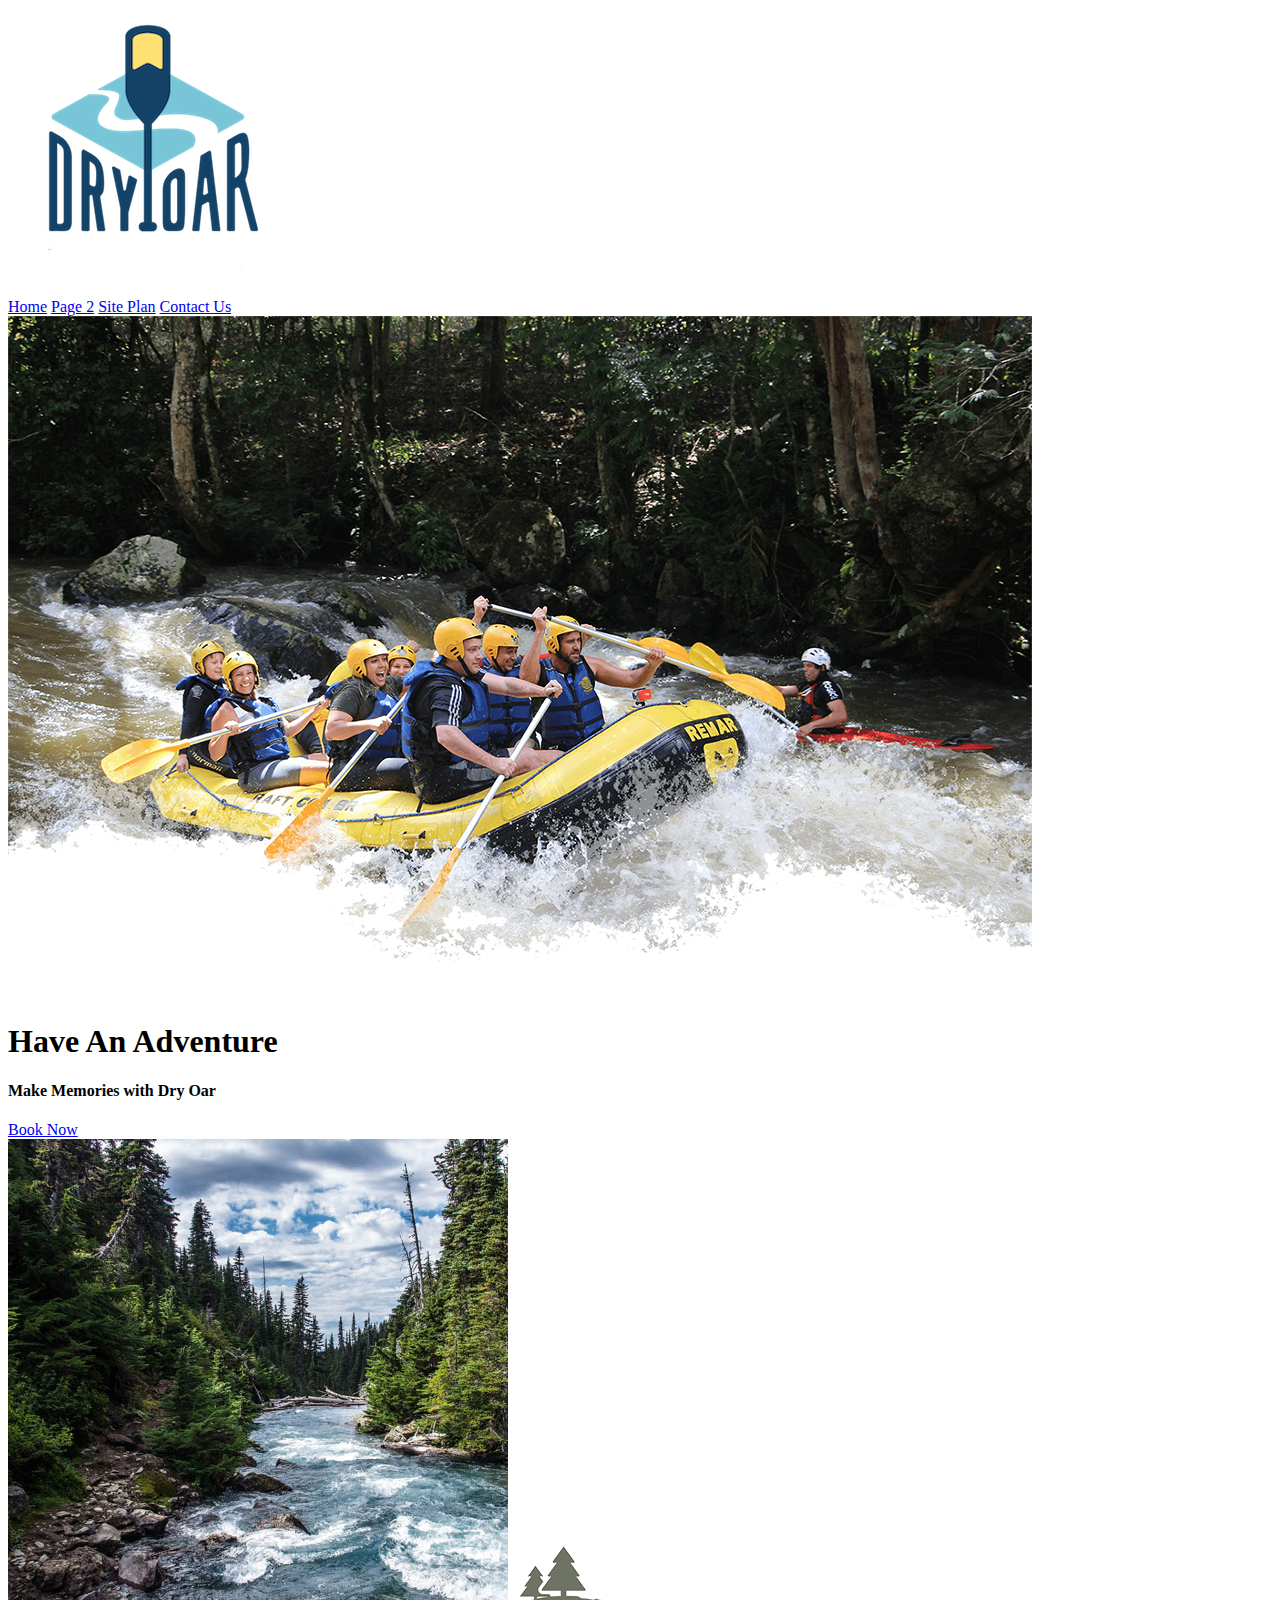
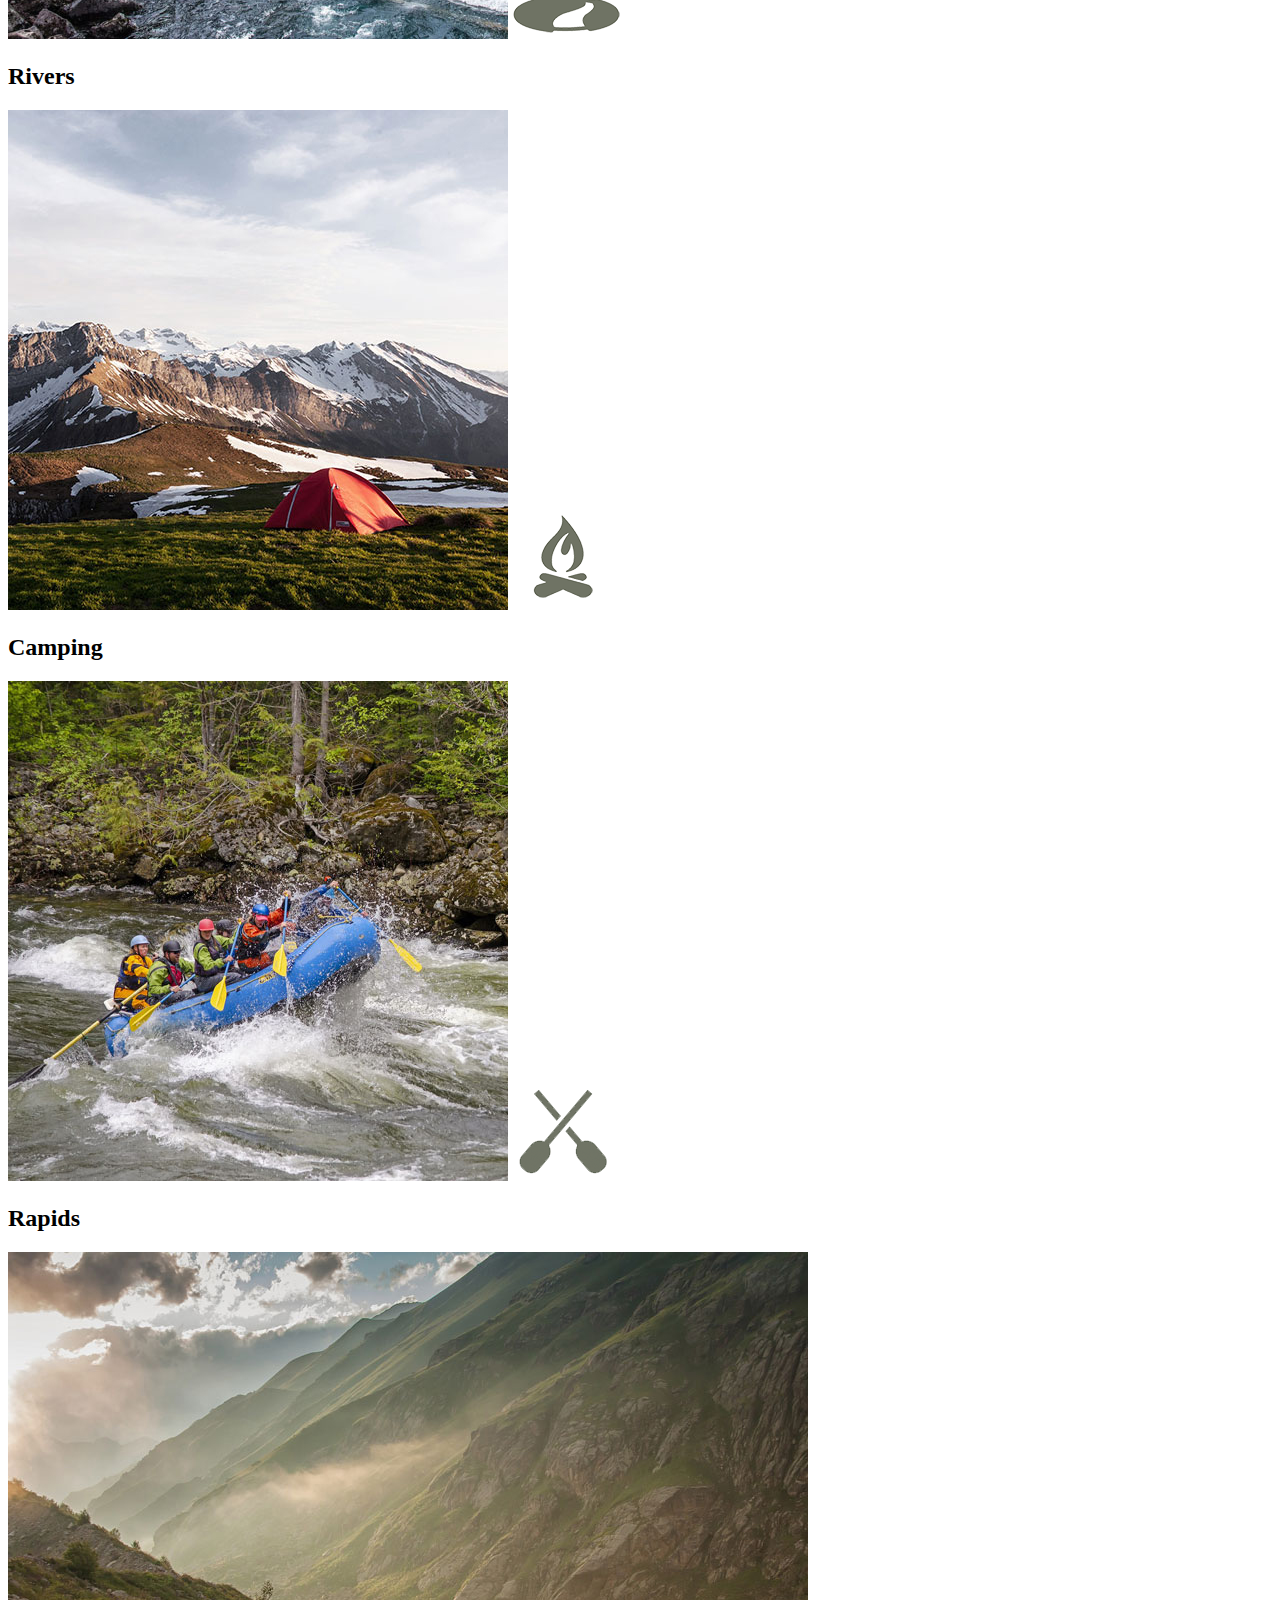
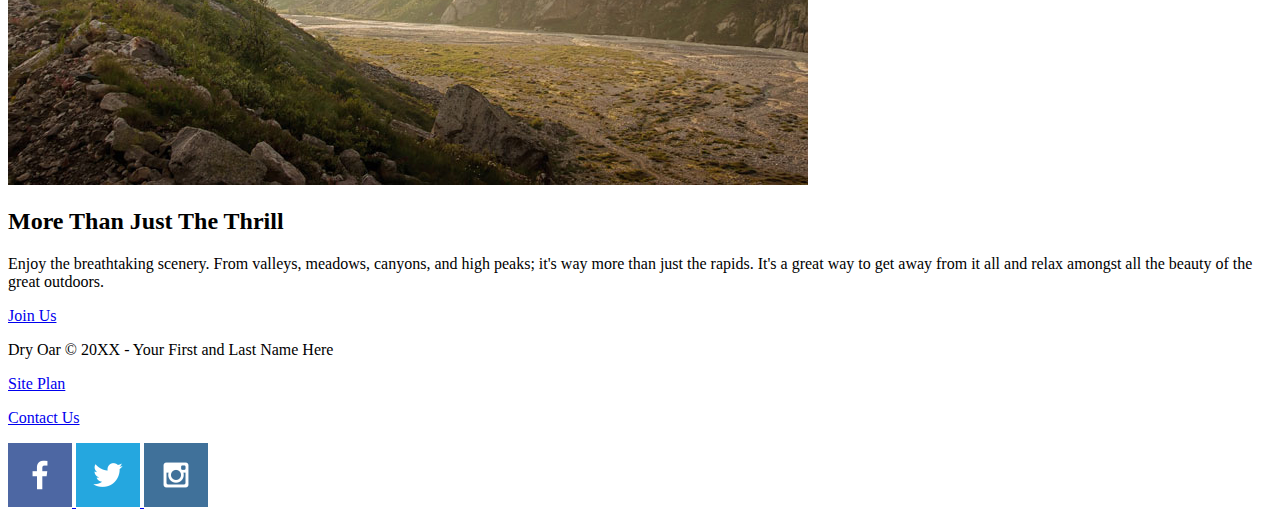
==== wwr/index.html @ 052723e4 "images added" ====
<!DOCTYPE html>
<html lang="en">
<head>
    <meta charset="UTF-8">
    <meta http-equiv="X-UA-Compatible" content="IE=edge">
    <meta name="viewport" content="width=device-width, initial-scale=1.0">
    <title>Whitewater Rafting Vacations | Dry Oar Boating | Home</title>
</head>
<body>
    <header>
        <a id="logo_link" href="index.html">
            <img class="logo" src="images/logo.png" alt="Dry Oar Logo">
        </a>
        <nav>
            <a href="index.html">Home</a>
            <a href="#">Page 2</a>
            <a href="site-plan-rafting.html">Site Plan</a>
            <a href="contactus.html">Contact Us</a>
        </nav>
    </header>
    <div id="hero">
        <div id="hero-box">
            <img id="hero-img" src="images/hero.png" alt="People enjoying white water rafting">
        </div>
        <section id="hero-msg">
            <h1 class="home-title">Have An Adventure</h1>
            <h4>Make Memories with Dry Oar </h4>
            <div class='button-box'>
                <a class='book' href="rates.html">Book Now</a>
            </div>
        </section>
    </div>
    <main class="home-grid">
        <section class="rivers-card">
            <img class="card-img" src="images/rivers.jpg" alt="river in forest">
            <img class="icon" src="images/river_icon.png" alt="river icon">
            <h2>Rivers</h2>
        </section>
        <section class="camping-card">
            <img class="card-img" src="images/camping.jpg" alt="tent in mountains">
            <img class="icon" src="images/fire_icon.png" alt="fire icon">
            <h2>Camping</h2>
        </section>
        <section class="rapids-card">
            <img class="card-img" src="images/rapids.jpg" alt="rafting boat">
            <img class="icon" src="images/oars.png" alt="oars icon">
            <h2>Rapids</h2>
        </section> 
        <img class="mountains" src="images/mountains.jpg" alt="Misty mountains">
        <section class="msg">
            <h2>More Than Just The Thrill</h2>
            <p>Enjoy the breathtaking scenery. From valleys, meadows, canyons, and high peaks; it's way more than just the rapids. It's a great way to get away from it all and relax amongst all the beauty of the great outdoors. </p>
            <a class='join' href="rivers.html">Join Us</a>
        </section>
    </main>
    <footer>
        <p>Dry Oar &copy; 20XX - Your First and Last Name Here</p>
        <p><a href="site-plan-rafting.html">Site Plan</a></p>
        <p><a href="contactus.html">Contact Us</a></p>
        <div class="social">
            <a href="https://facebook.com">
                <img src="images/facebook.png" alt="fb icon">
            </a>
            <a href="https://twitter.com">
                <img src="images/twitter.png" alt="twitter icon">
            </a>
            <a href="https://instagram.com">
                <img src="images/instagram.png" alt="instagram icon">
            </a>
        </div>
    </footer>
</body>
</html>
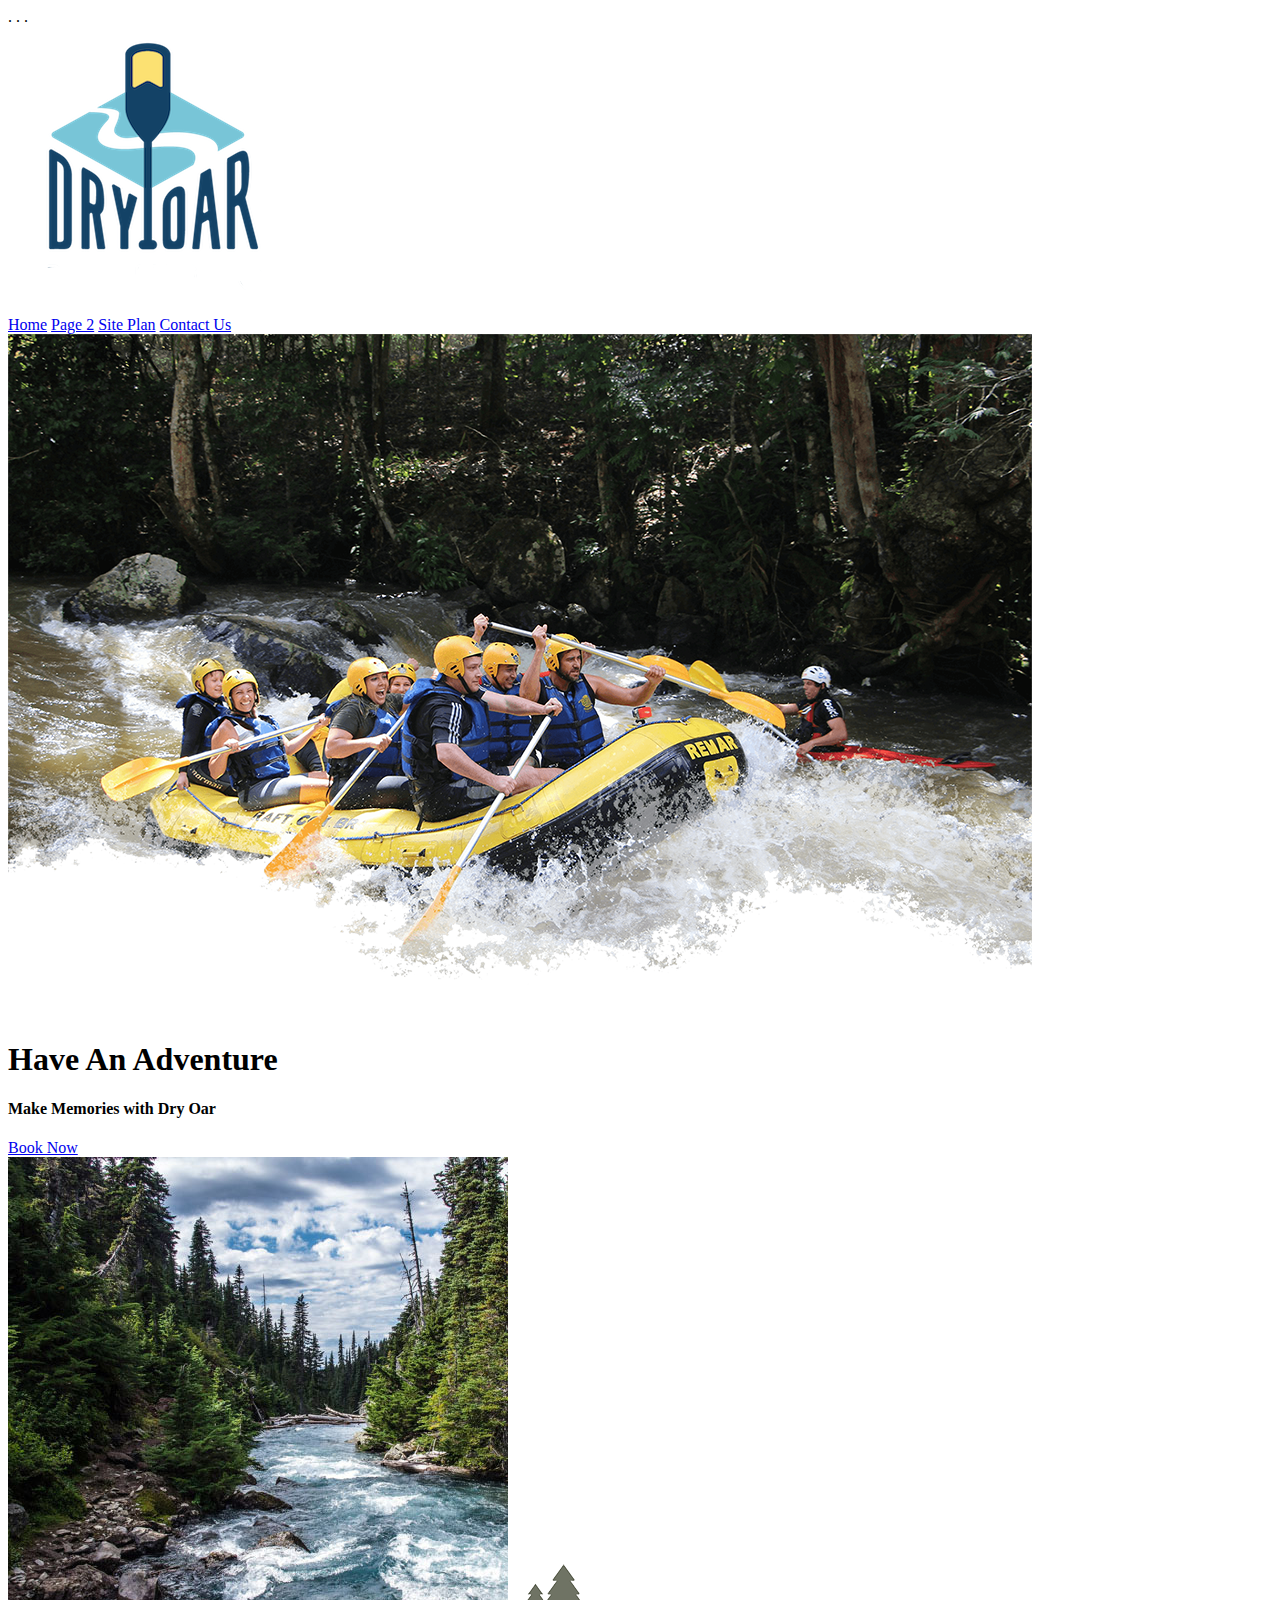
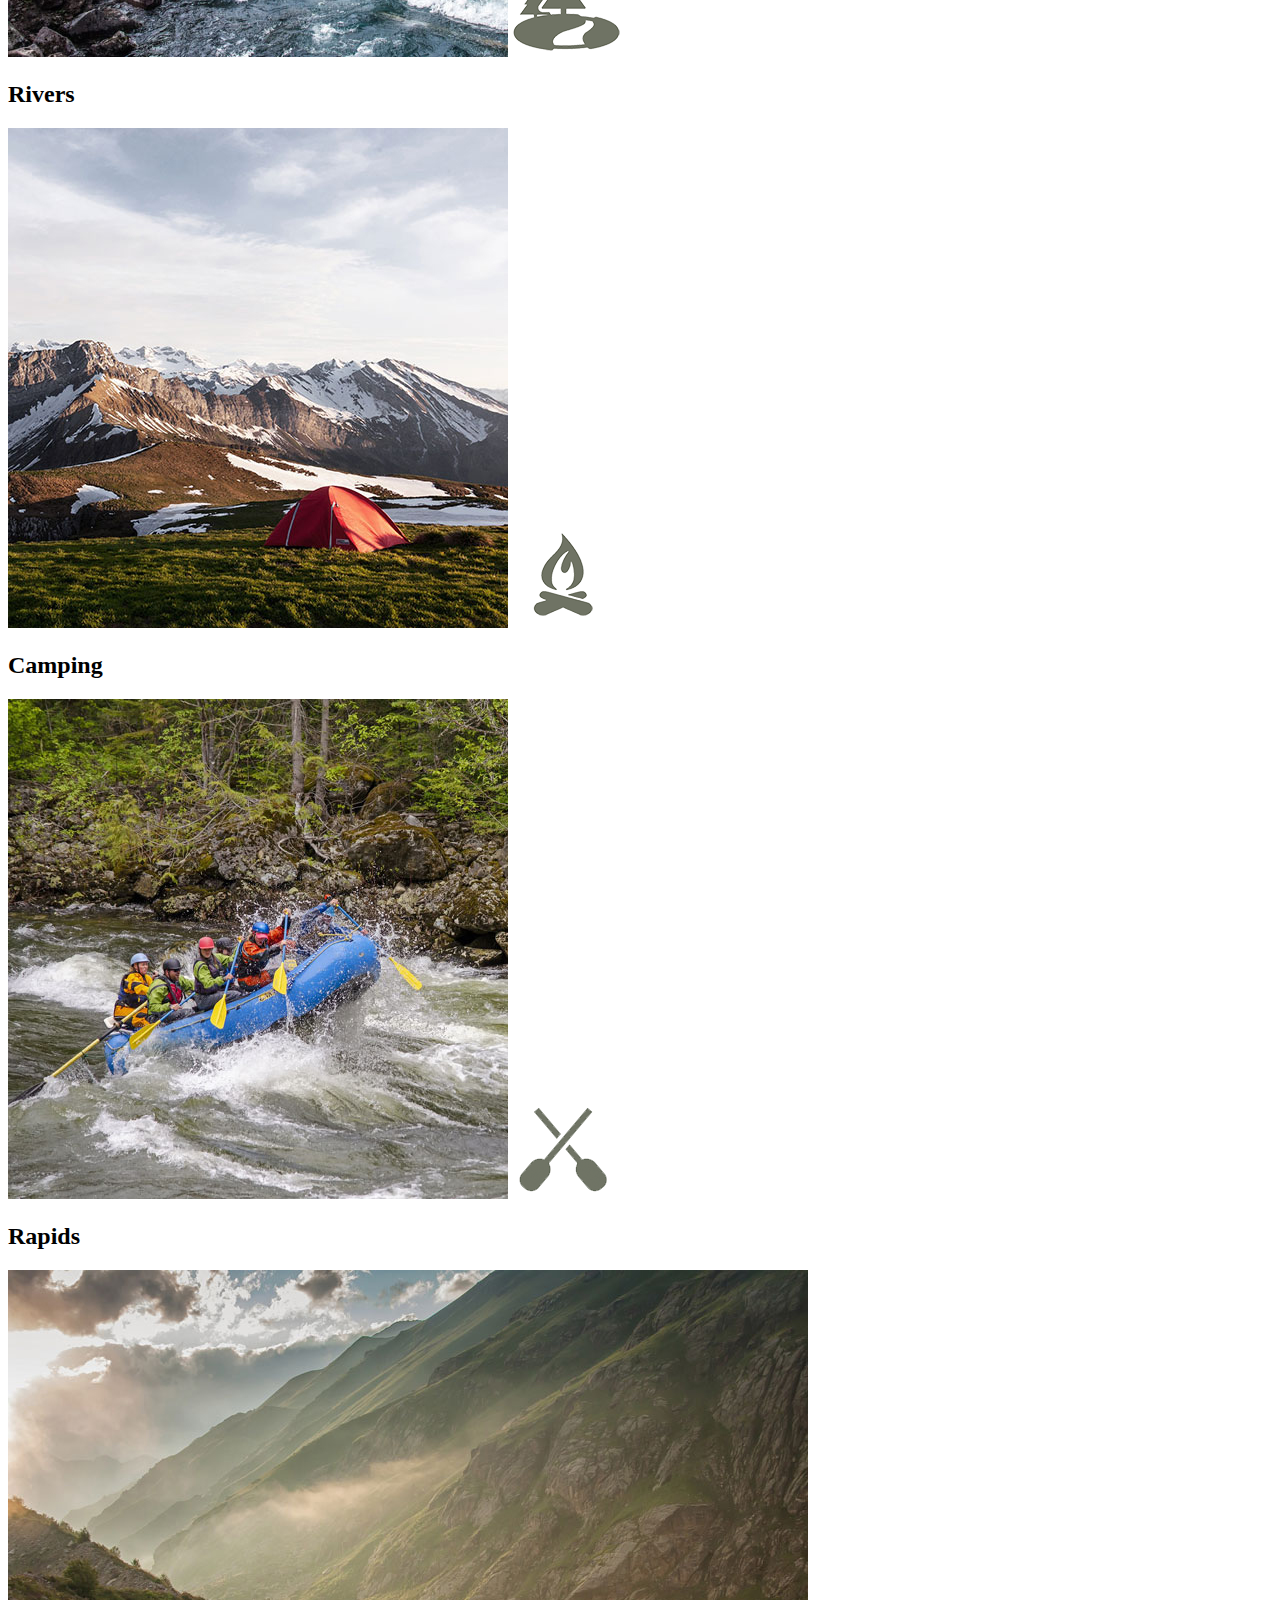
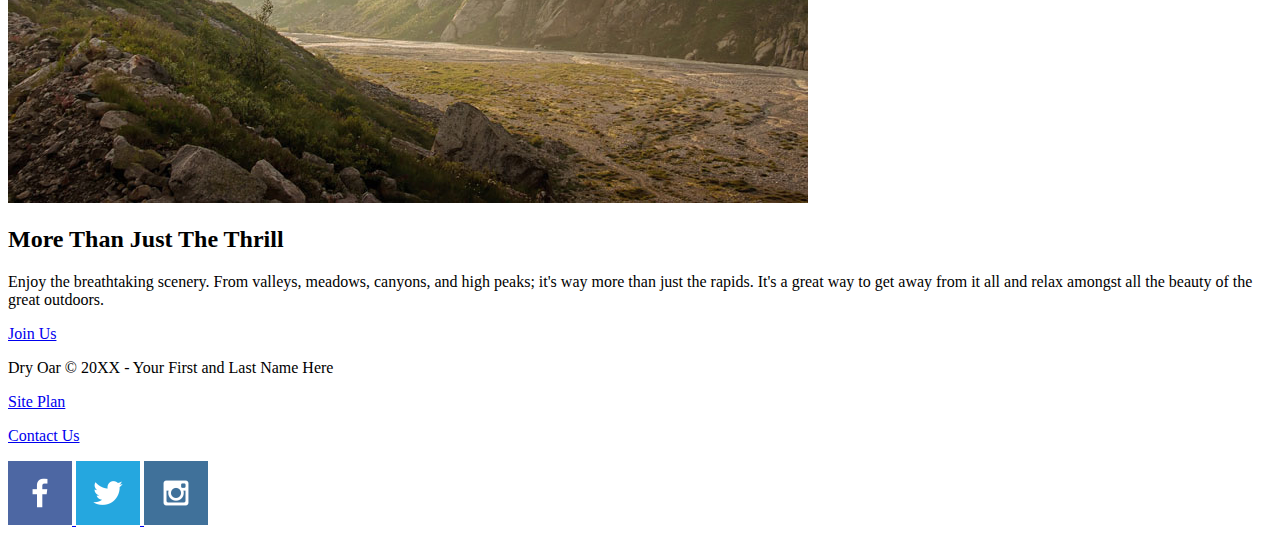
==== commit 799fbb7c: "images added" ====
--- a/wwr/index.html
+++ b/wwr/index.html
@@ -5,8 +5,14 @@
     <meta http-equiv="X-UA-Compatible" content="IE=edge">
     <meta name="viewport" content="width=device-width, initial-scale=1.0">
     <title>Whitewater Rafting Vacations | Dry Oar Boating | Home</title>
+    <link rel="srylessheet" href="sryles/style.css">
 </head>
 <body>
+    <div id="content">
+        <header>
+    . . .
+        </footer>
+    </div>
     <header>
         <a id="logo_link" href="index.html">
             <img class="logo" src="images/logo.png" alt="Dry Oar Logo">
@@ -46,6 +52,7 @@
             <img class="icon" src="images/oars.png" alt="oars icon">
             <h2>Rapids</h2>
         </section> 
+        <div id="background"></div>
         <img class="mountains" src="images/mountains.jpg" alt="Misty mountains">
         <section class="msg">
             <h2>More Than Just The Thrill</h2>
@@ -58,13 +65,13 @@
         <p><a href="site-plan-rafting.html">Site Plan</a></p>
         <p><a href="contactus.html">Contact Us</a></p>
         <div class="social">
-            <a href="https://facebook.com">
+            <a href="https://facebook.com" target="_blank">
                 <img src="images/facebook.png" alt="fb icon">
             </a>
-            <a href="https://twitter.com">
+            <a href="https://twitter.com" target="_blank">
                 <img src="images/twitter.png" alt="twitter icon">
             </a>
-            <a href="https://instagram.com">
+            <a href="https://instagram.com" target="_blank">
                 <img src="images/instagram.png" alt="instagram icon">
             </a>
         </div>
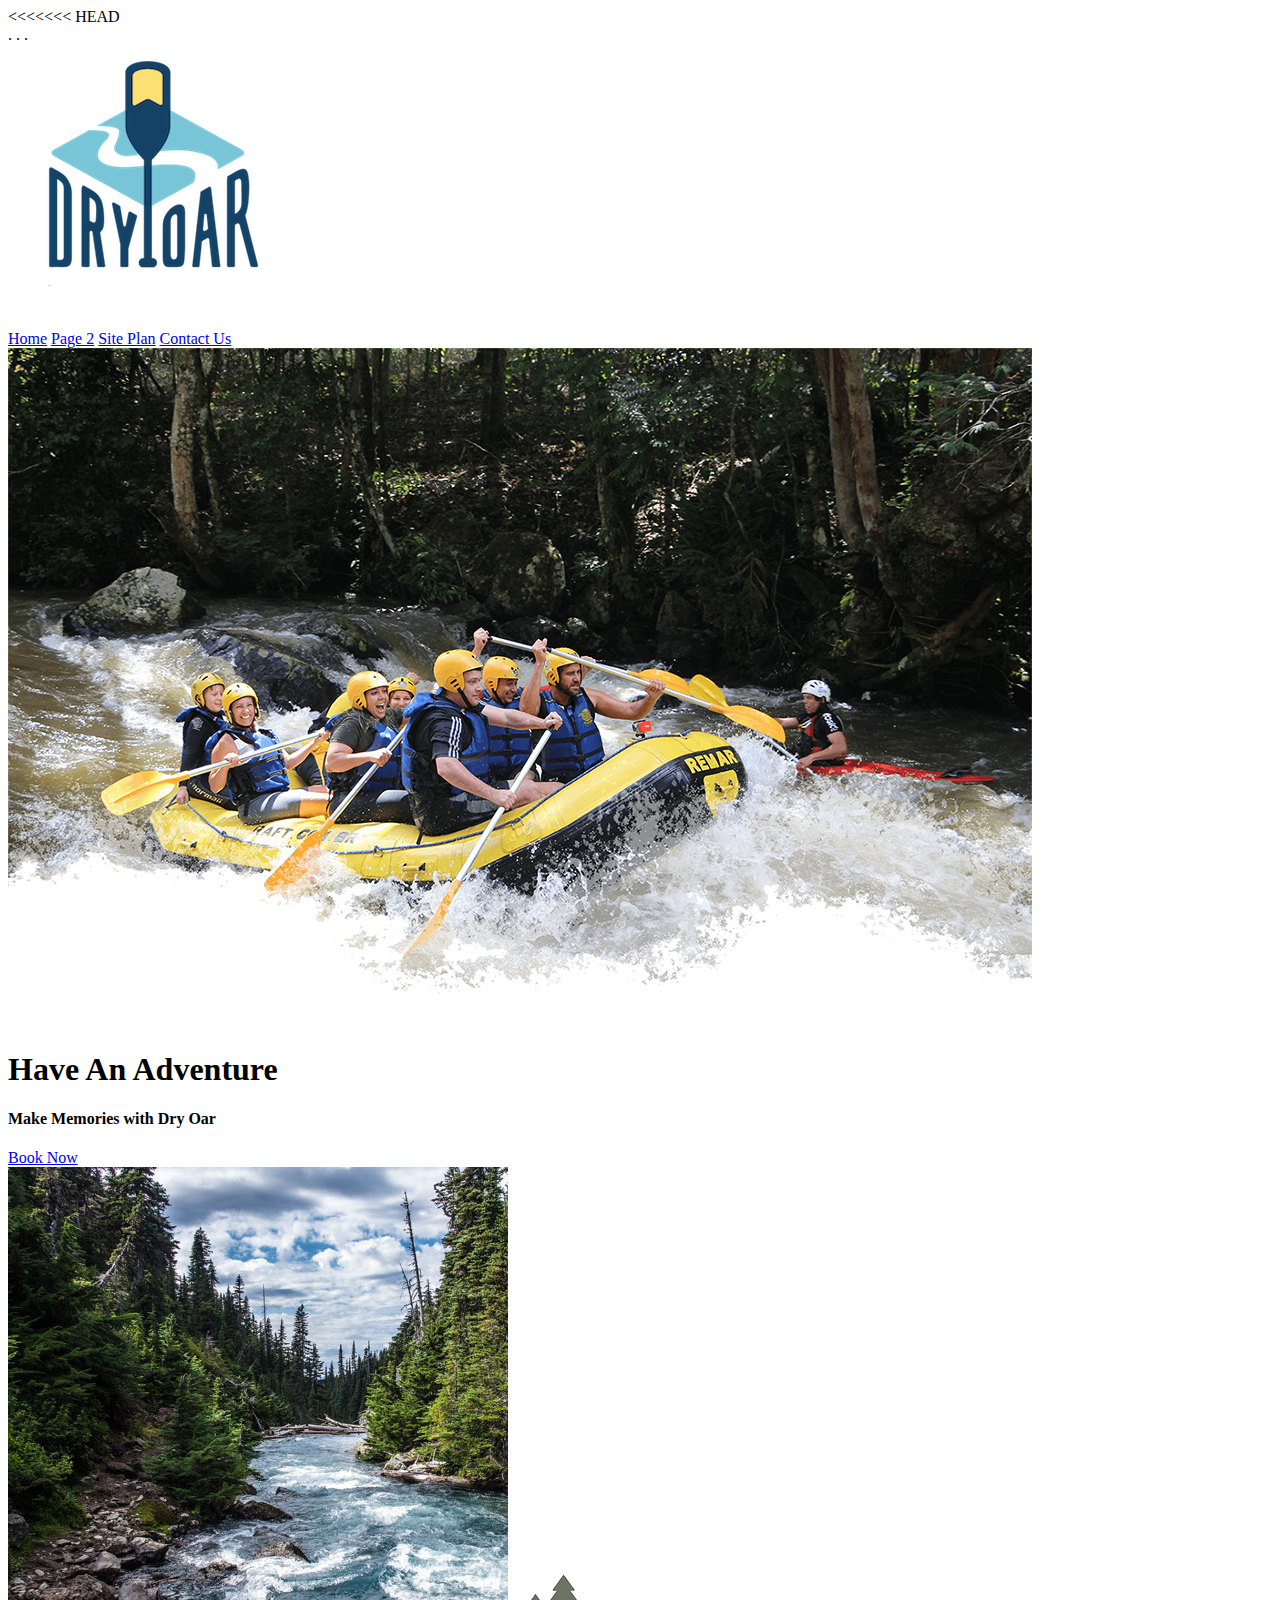
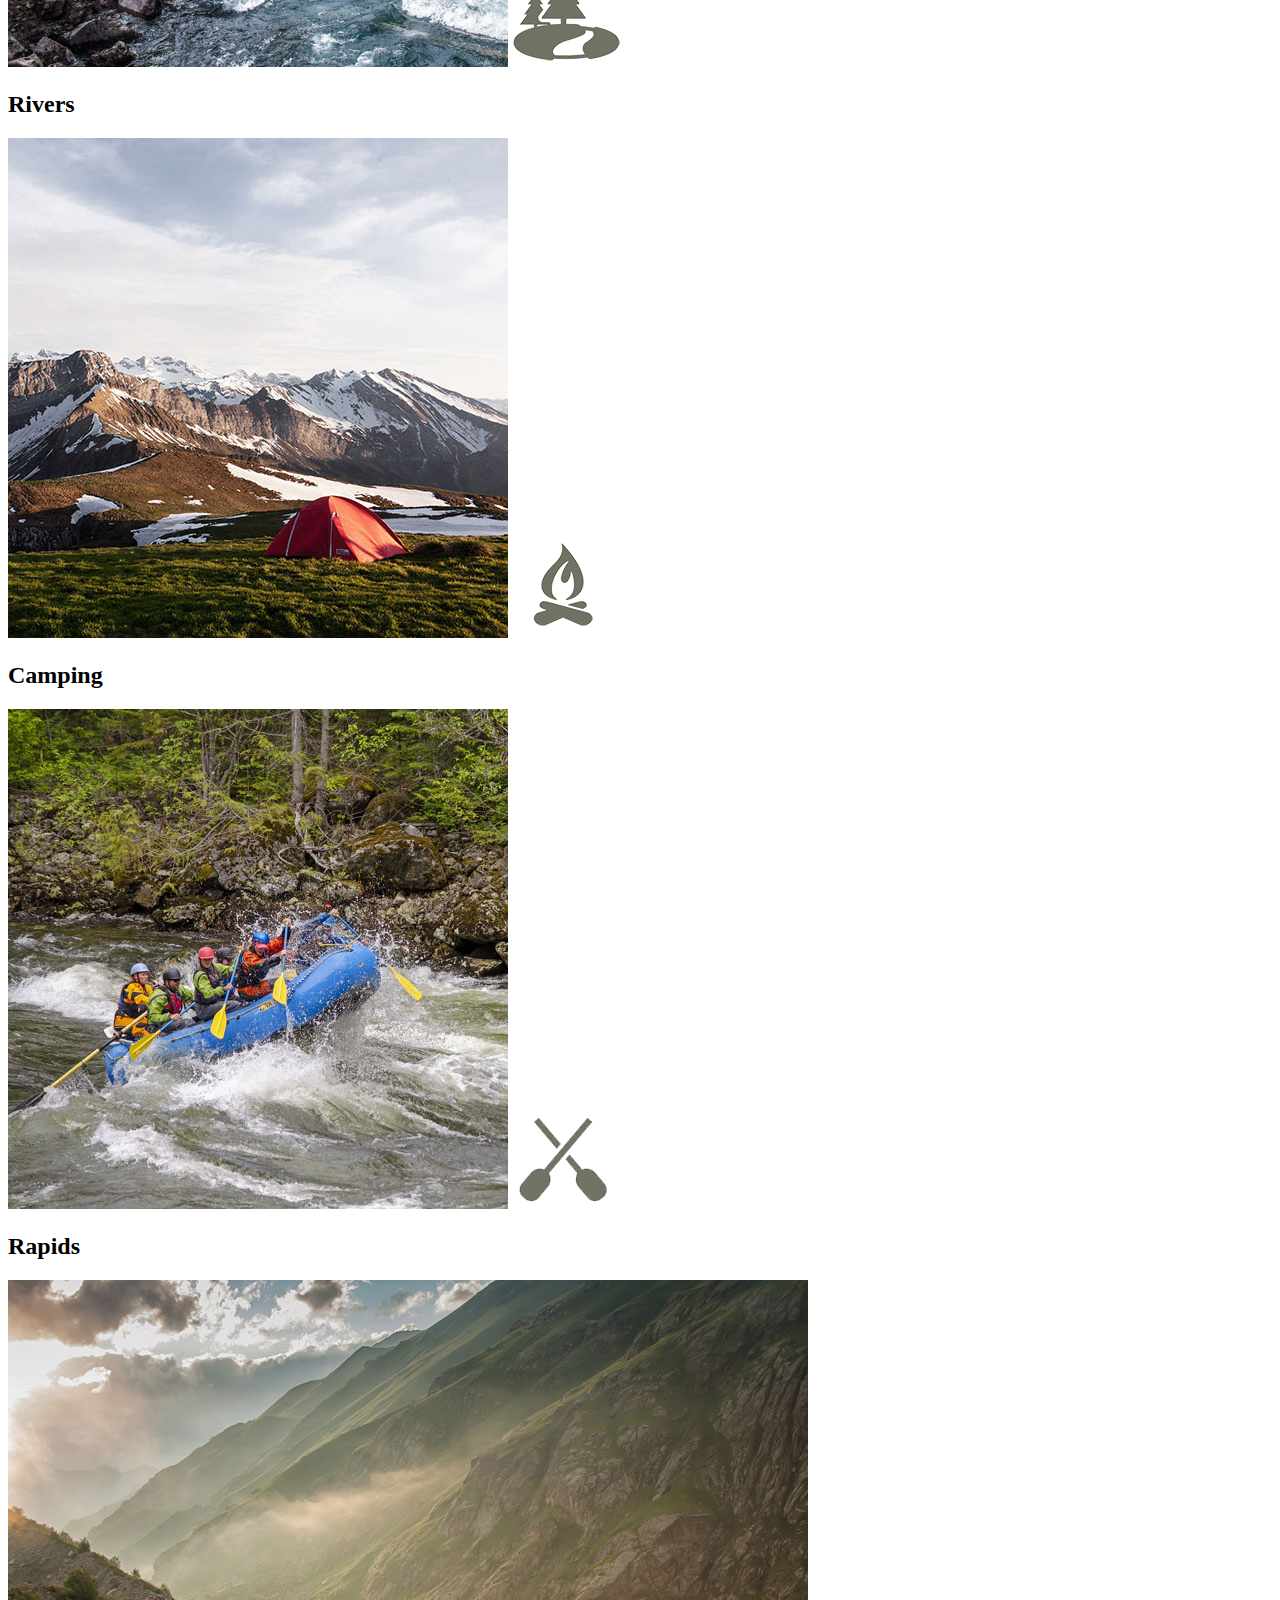
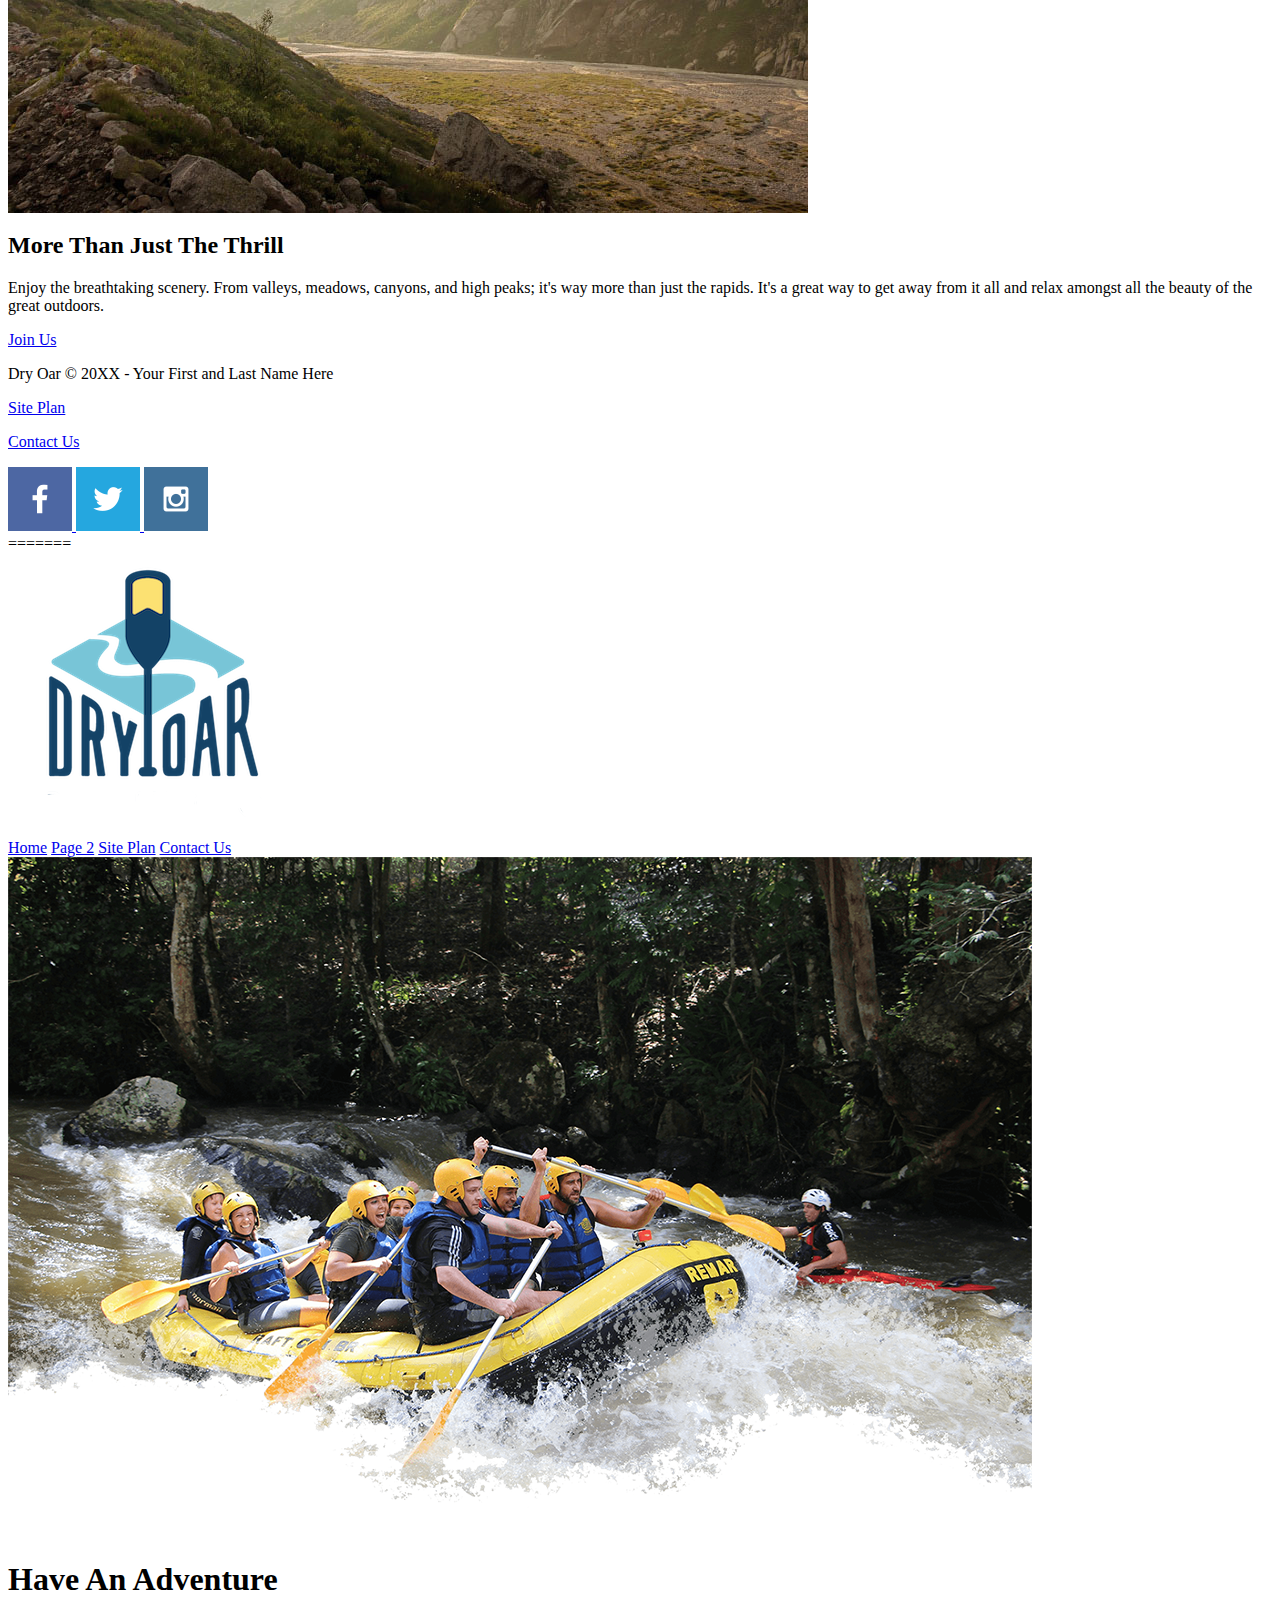
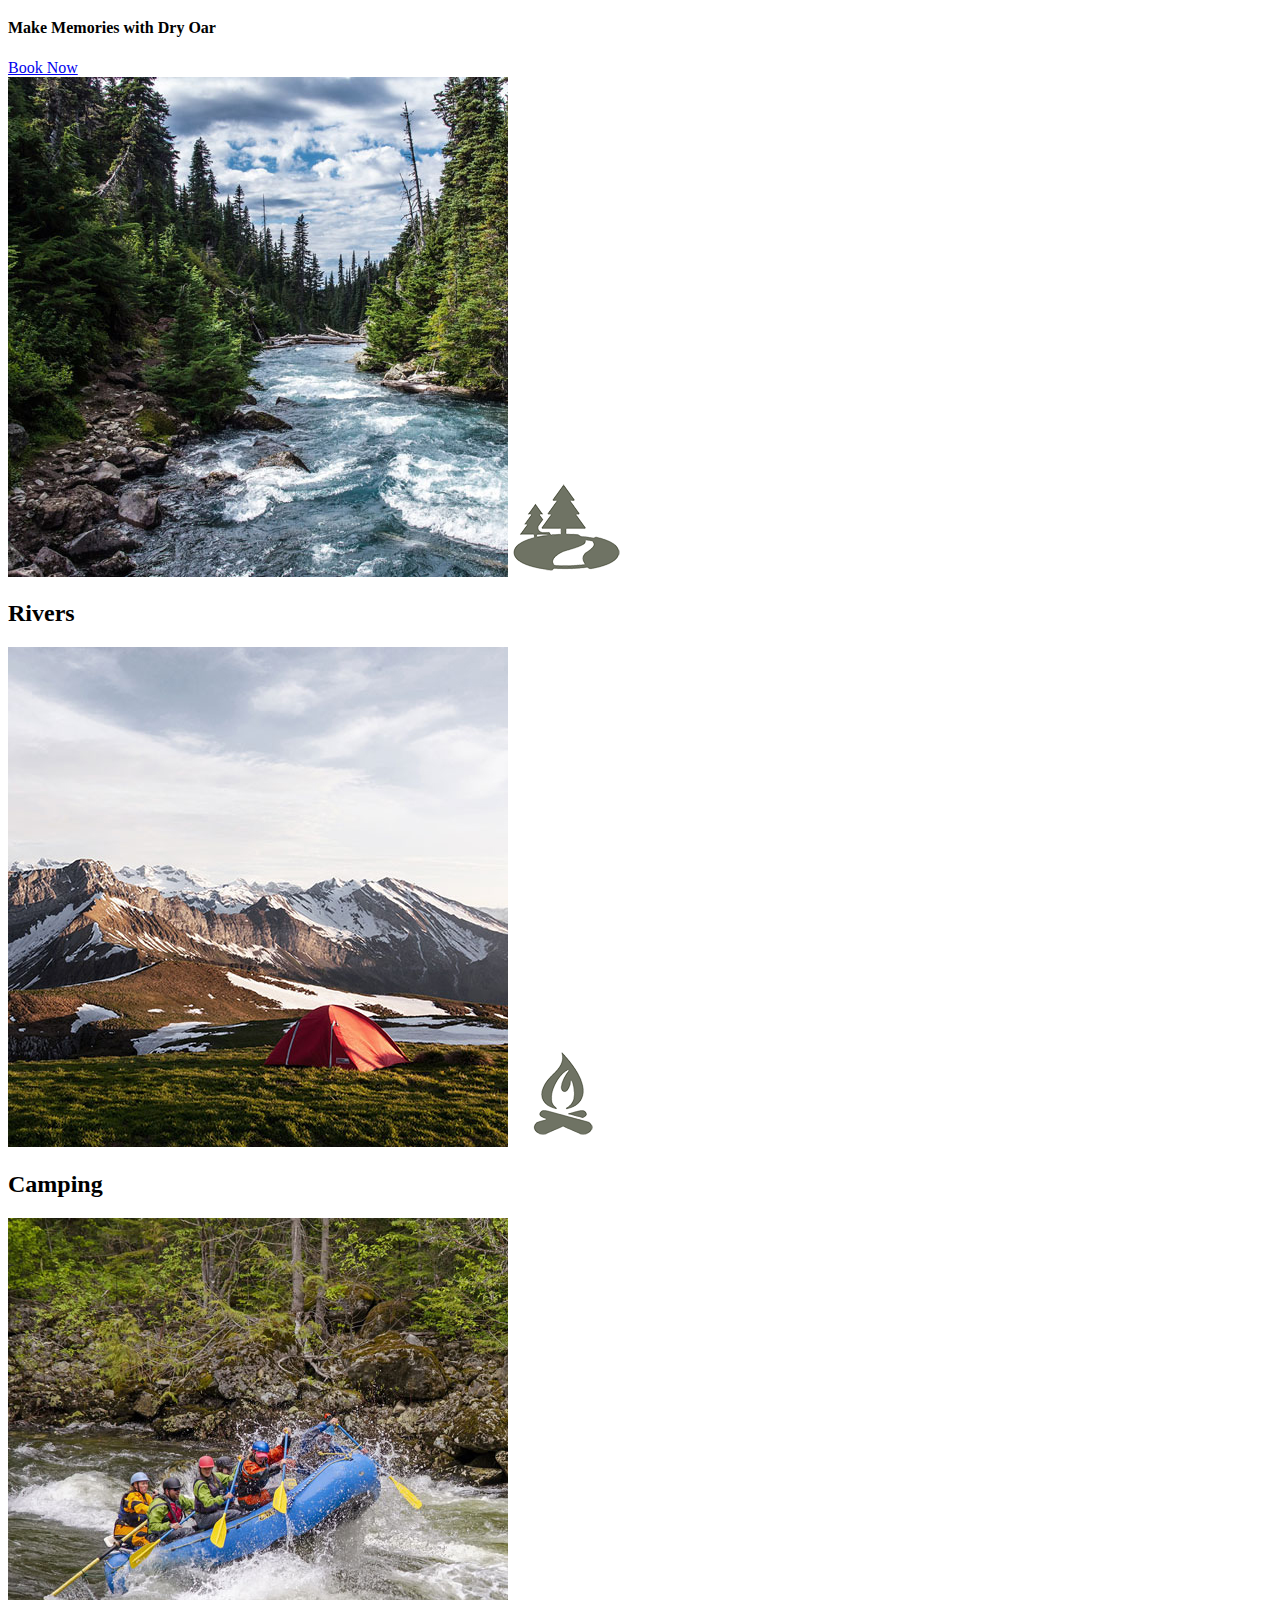
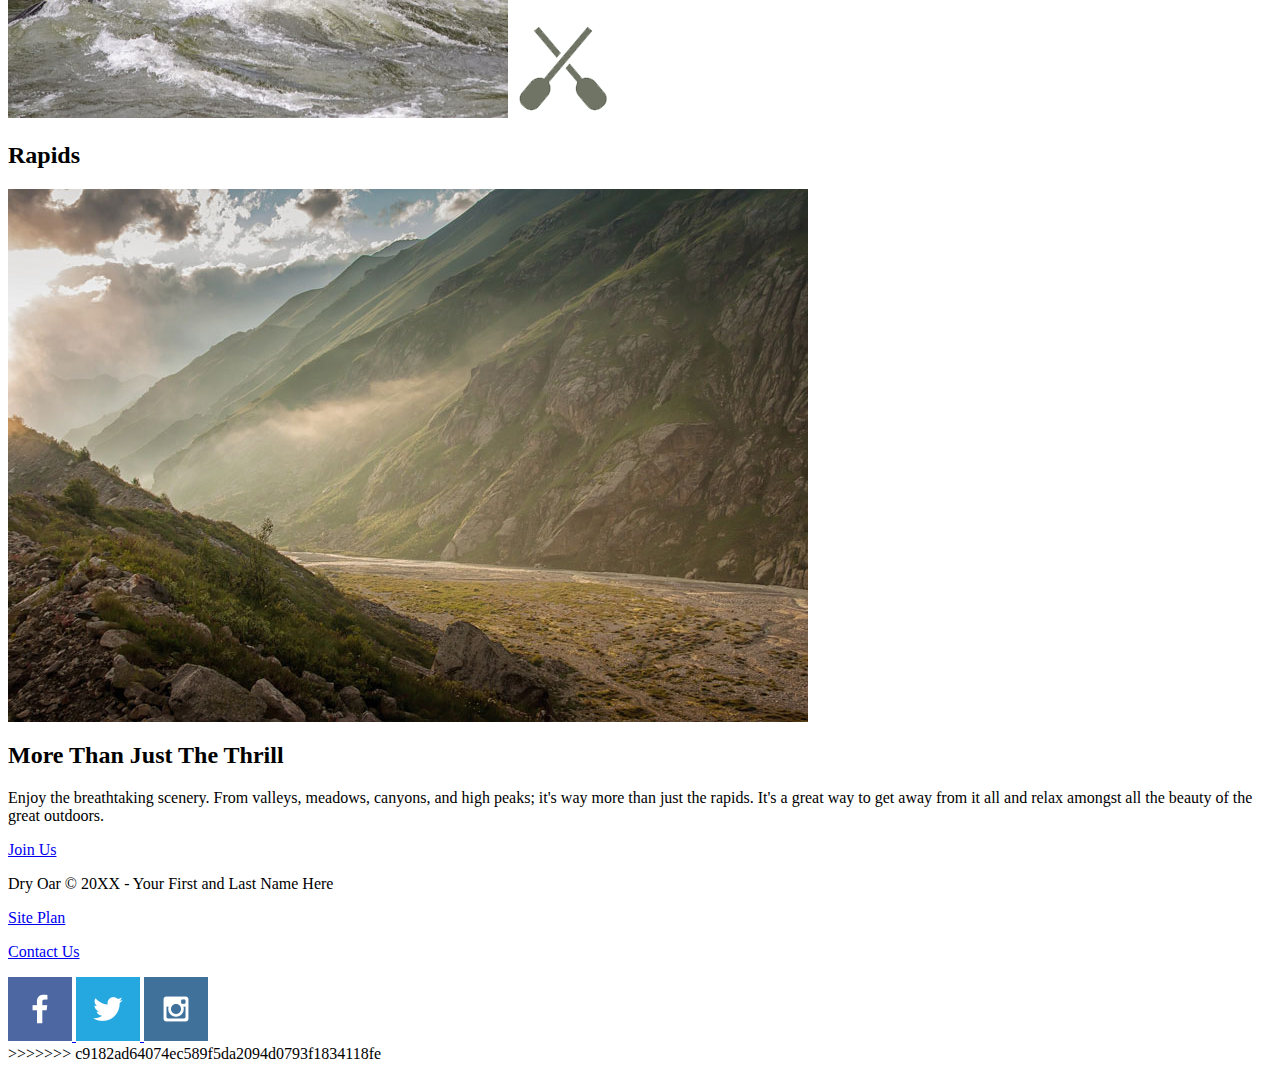
==== commit 440727ec: "Merge branch 'master' of https://github.com/briankummer/wdd130" ====
--- a/wwr/index.html
+++ b/wwr/index.html
@@ -1,3 +1,4 @@
+<<<<<<< HEAD
 <!DOCTYPE html>
 <html lang="en">
 <head>
@@ -77,4 +78,78 @@
         </div>
     </footer>
 </body>
+=======
+<!DOCTYPE html>
+<html lang="en">
+<head>
+    <meta charset="UTF-8">
+    <meta http-equiv="X-UA-Compatible" content="IE=edge">
+    <meta name="viewport" content="width=device-width, initial-scale=1.0">
+    <title>Whitewater Rafting Vacations | Dry Oar Boating | Home</title>
+</head>
+<body>
+    <header>
+        <a id="logo_link" href="index.html">
+            <img class="logo" src="images/logo.png" alt="Dry Oar Logo">
+        </a>
+        <nav>
+            <a href="index.html">Home</a>
+            <a href="#">Page 2</a>
+            <a href="site-plan-rafting.html">Site Plan</a>
+            <a href="contactus.html">Contact Us</a>
+        </nav>
+    </header>
+    <div id="hero">
+        <div id="hero-box">
+            <img id="hero-img" src="images/hero.png" alt="People enjoying white water rafting">
+        </div>
+        <section id="hero-msg">
+            <h1 class="home-title">Have An Adventure</h1>
+            <h4>Make Memories with Dry Oar </h4>
+            <div class='button-box'>
+                <a class='book' href="rates.html">Book Now</a>
+            </div>
+        </section>
+    </div>
+    <main class="home-grid">
+        <section class="rivers-card">
+            <img class="card-img" src="images/rivers.jpg" alt="river in forest">
+            <img class="icon" src="images/river_icon.png" alt="river icon">
+            <h2>Rivers</h2>
+        </section>
+        <section class="camping-card">
+            <img class="card-img" src="images/camping.jpg" alt="tent in mountains">
+            <img class="icon" src="images/fire_icon.png" alt="fire icon">
+            <h2>Camping</h2>
+        </section>
+        <section class="rapids-card">
+            <img class="card-img" src="images/rapids.jpg" alt="rafting boat">
+            <img class="icon" src="images/oars.png" alt="oars icon">
+            <h2>Rapids</h2>
+        </section> 
+        <img class="mountains" src="images/mountains.jpg" alt="Misty mountains">
+        <section class="msg">
+            <h2>More Than Just The Thrill</h2>
+            <p>Enjoy the breathtaking scenery. From valleys, meadows, canyons, and high peaks; it's way more than just the rapids. It's a great way to get away from it all and relax amongst all the beauty of the great outdoors. </p>
+            <a class='join' href="rivers.html">Join Us</a>
+        </section>
+    </main>
+    <footer>
+        <p>Dry Oar &copy; 20XX - Your First and Last Name Here</p>
+        <p><a href="site-plan-rafting.html">Site Plan</a></p>
+        <p><a href="contactus.html">Contact Us</a></p>
+        <div class="social">
+            <a href="https://facebook.com">
+                <img src="images/facebook.png" alt="fb icon">
+            </a>
+            <a href="https://twitter.com">
+                <img src="images/twitter.png" alt="twitter icon">
+            </a>
+            <a href="https://instagram.com">
+                <img src="images/instagram.png" alt="instagram icon">
+            </a>
+        </div>
+    </footer>
+</body>
+>>>>>>> c9182ad64074ec589f5da2094d0793f1834118fe
 </html>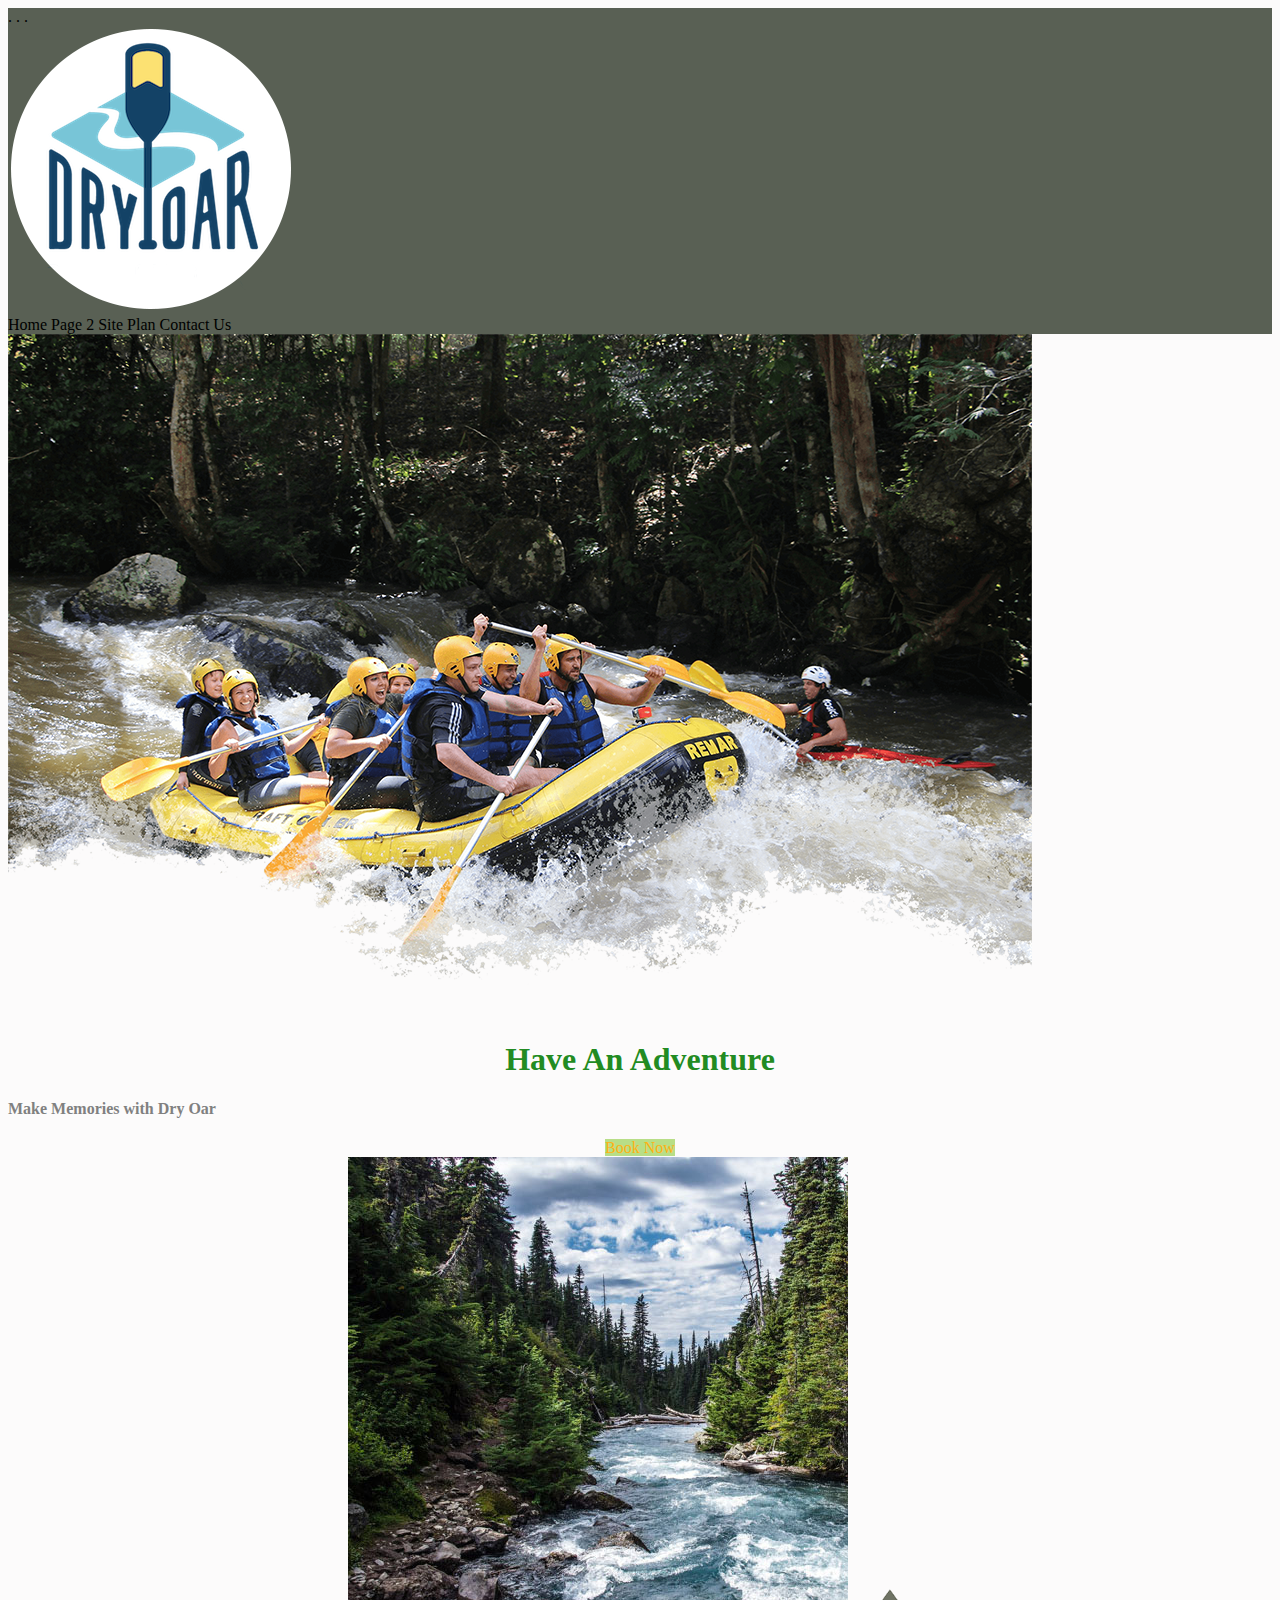
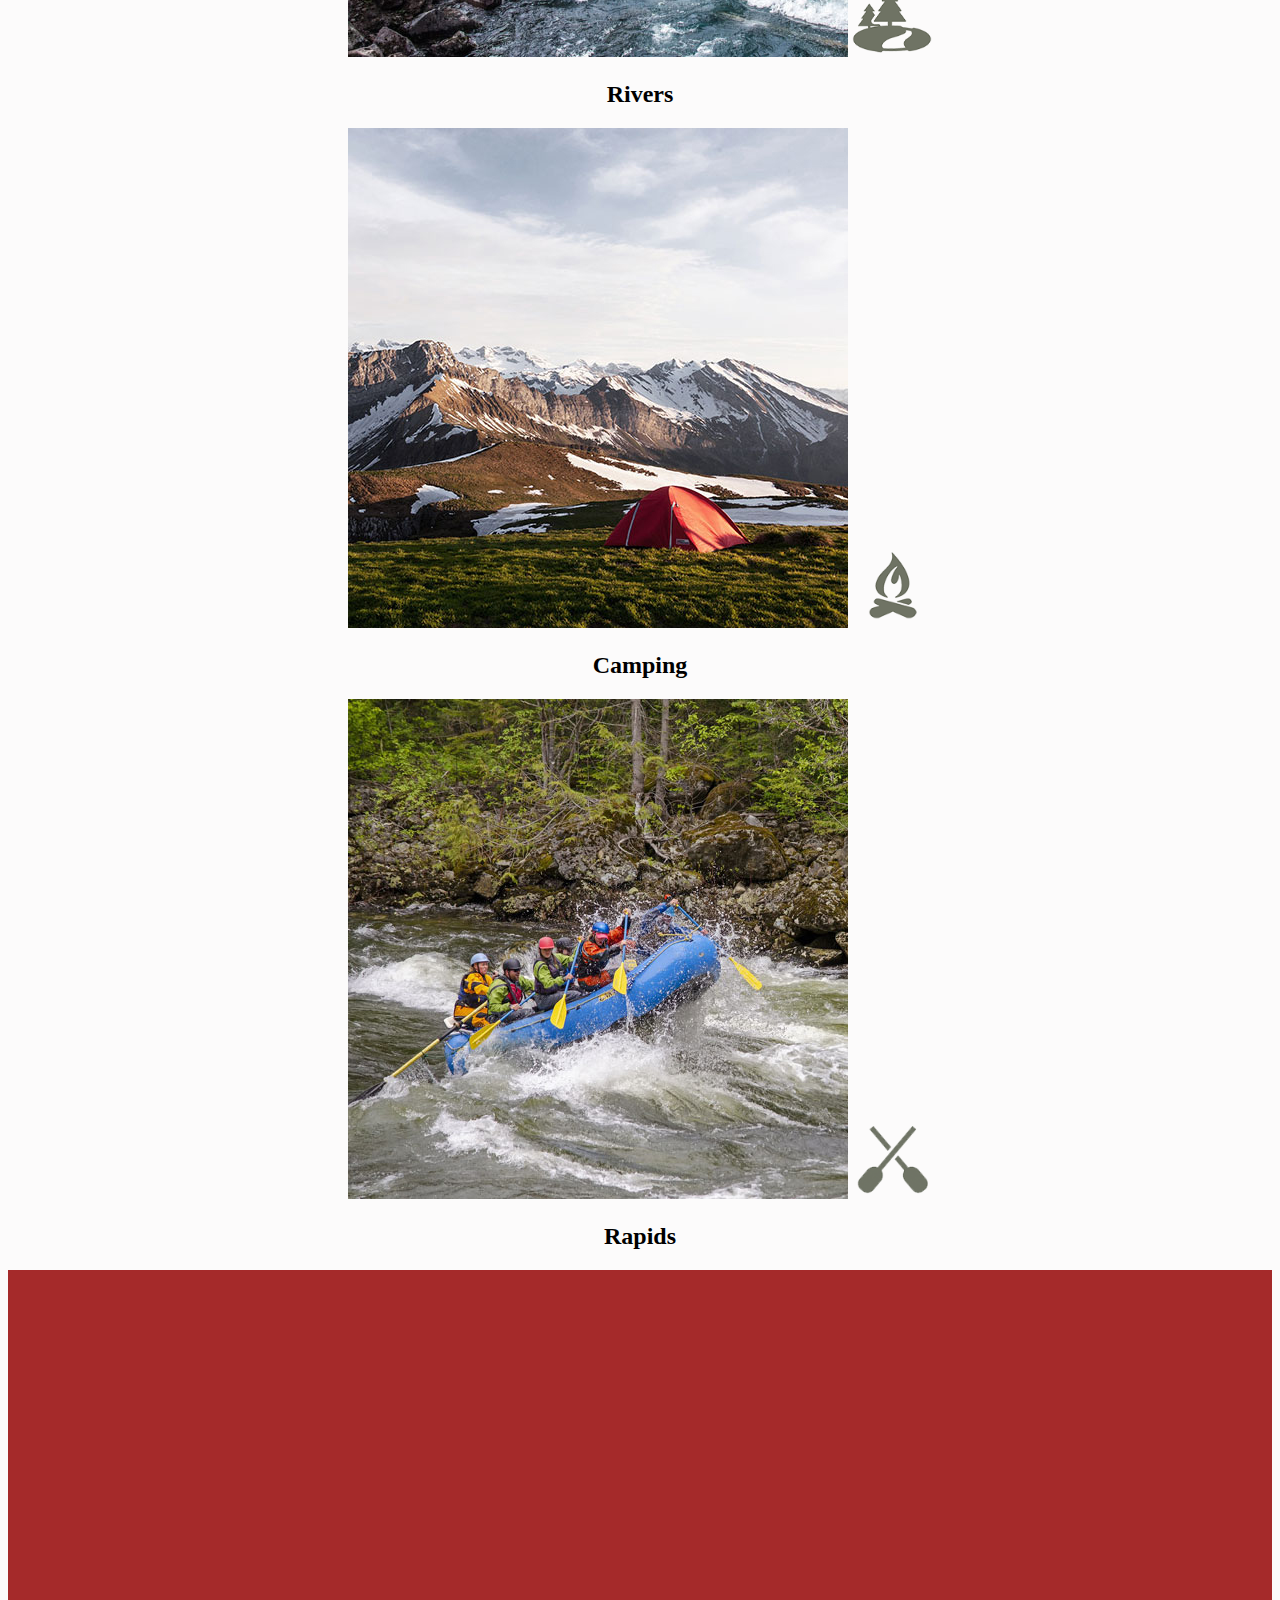
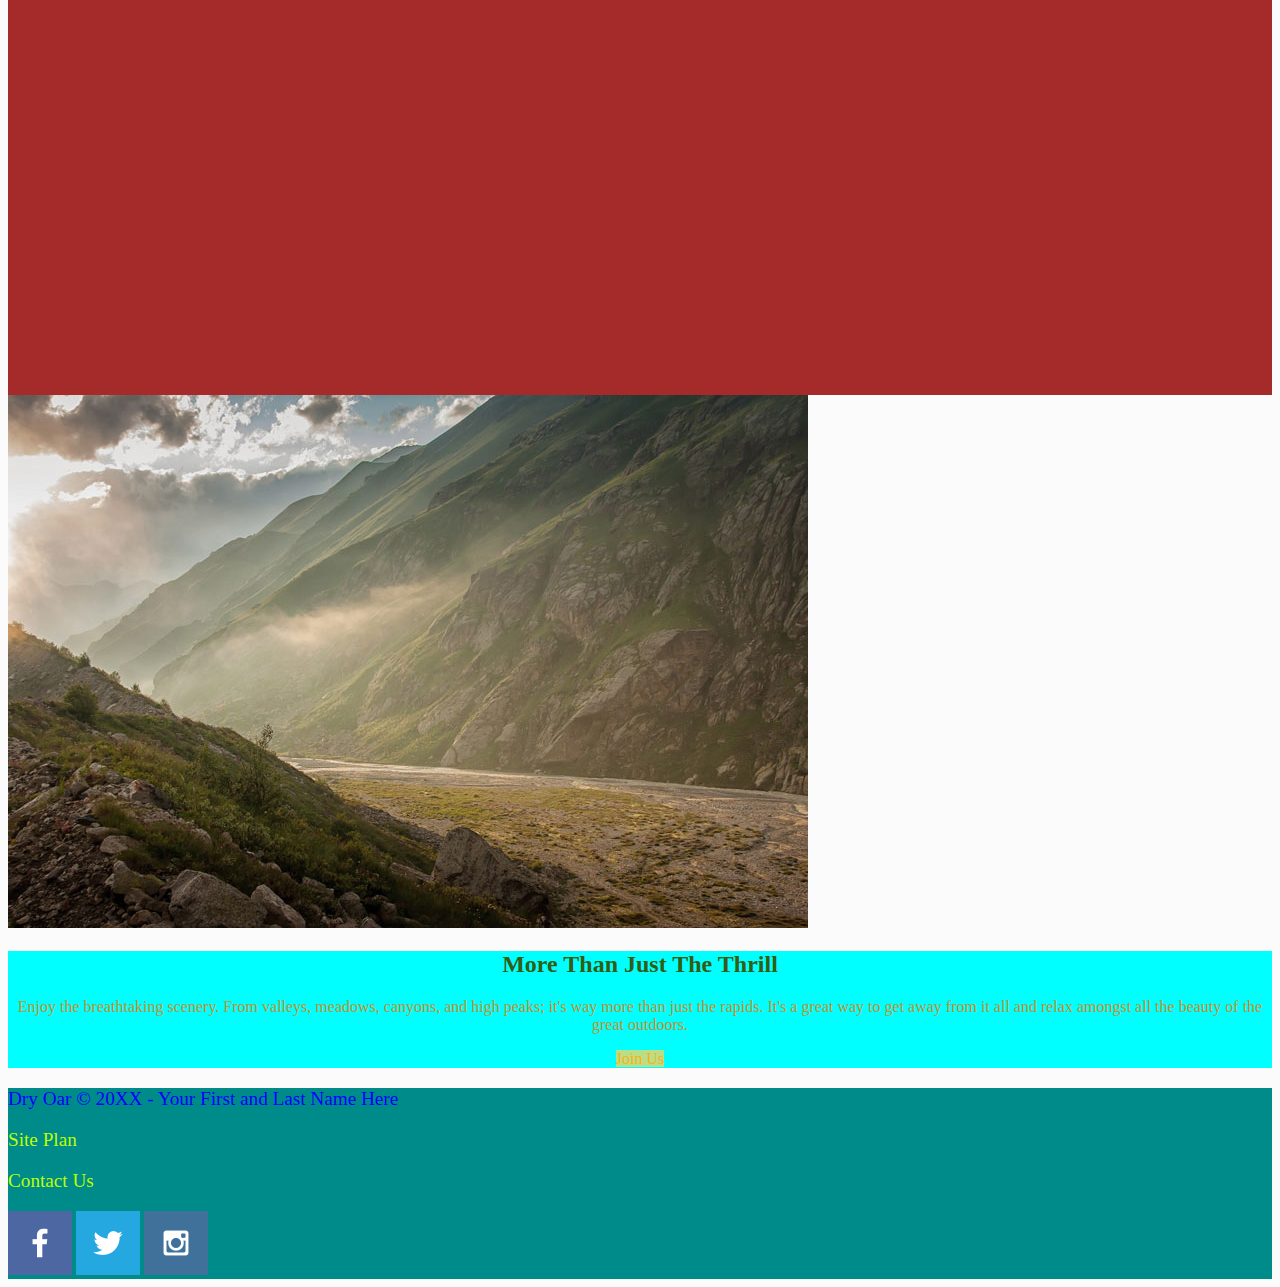
==== commit 92b0b499: "send" ====
--- a/wwr/index.html
+++ b/wwr/index.html
@@ -1,4 +1,3 @@
-<<<<<<< HEAD
 <!DOCTYPE html>
 <html lang="en">
 <head>
@@ -6,7 +5,7 @@
     <meta http-equiv="X-UA-Compatible" content="IE=edge">
     <meta name="viewport" content="width=device-width, initial-scale=1.0">
     <title>Whitewater Rafting Vacations | Dry Oar Boating | Home</title>
-    <link rel="srylessheet" href="sryles/style.css">
+    <link rel="stylesheet" href="styles/style.css">
 </head>
 <body>
     <div id="content">
@@ -78,78 +77,4 @@
         </div>
     </footer>
 </body>
-=======
-<!DOCTYPE html>
-<html lang="en">
-<head>
-    <meta charset="UTF-8">
-    <meta http-equiv="X-UA-Compatible" content="IE=edge">
-    <meta name="viewport" content="width=device-width, initial-scale=1.0">
-    <title>Whitewater Rafting Vacations | Dry Oar Boating | Home</title>
-</head>
-<body>
-    <header>
-        <a id="logo_link" href="index.html">
-            <img class="logo" src="images/logo.png" alt="Dry Oar Logo">
-        </a>
-        <nav>
-            <a href="index.html">Home</a>
-            <a href="#">Page 2</a>
-            <a href="site-plan-rafting.html">Site Plan</a>
-            <a href="contactus.html">Contact Us</a>
-        </nav>
-    </header>
-    <div id="hero">
-        <div id="hero-box">
-            <img id="hero-img" src="images/hero.png" alt="People enjoying white water rafting">
-        </div>
-        <section id="hero-msg">
-            <h1 class="home-title">Have An Adventure</h1>
-            <h4>Make Memories with Dry Oar </h4>
-            <div class='button-box'>
-                <a class='book' href="rates.html">Book Now</a>
-            </div>
-        </section>
-    </div>
-    <main class="home-grid">
-        <section class="rivers-card">
-            <img class="card-img" src="images/rivers.jpg" alt="river in forest">
-            <img class="icon" src="images/river_icon.png" alt="river icon">
-            <h2>Rivers</h2>
-        </section>
-        <section class="camping-card">
-            <img class="card-img" src="images/camping.jpg" alt="tent in mountains">
-            <img class="icon" src="images/fire_icon.png" alt="fire icon">
-            <h2>Camping</h2>
-        </section>
-        <section class="rapids-card">
-            <img class="card-img" src="images/rapids.jpg" alt="rafting boat">
-            <img class="icon" src="images/oars.png" alt="oars icon">
-            <h2>Rapids</h2>
-        </section> 
-        <img class="mountains" src="images/mountains.jpg" alt="Misty mountains">
-        <section class="msg">
-            <h2>More Than Just The Thrill</h2>
-            <p>Enjoy the breathtaking scenery. From valleys, meadows, canyons, and high peaks; it's way more than just the rapids. It's a great way to get away from it all and relax amongst all the beauty of the great outdoors. </p>
-            <a class='join' href="rivers.html">Join Us</a>
-        </section>
-    </main>
-    <footer>
-        <p>Dry Oar &copy; 20XX - Your First and Last Name Here</p>
-        <p><a href="site-plan-rafting.html">Site Plan</a></p>
-        <p><a href="contactus.html">Contact Us</a></p>
-        <div class="social">
-            <a href="https://facebook.com">
-                <img src="images/facebook.png" alt="fb icon">
-            </a>
-            <a href="https://twitter.com">
-                <img src="images/twitter.png" alt="twitter icon">
-            </a>
-            <a href="https://instagram.com">
-                <img src="images/instagram.png" alt="instagram icon">
-            </a>
-        </div>
-    </footer>
-</body>
->>>>>>> c9182ad64074ec589f5da2094d0793f1834118fe
 </html>--- a/wwr/styles/style.css
+++ b/wwr/styles/style.css
@@ -0,0 +1,96 @@
+#background {
+    height: 725px;
+}
+
+body {
+    background-color: #fcfbfb; 
+}
+header {
+    background-color:rgba(20,30,13, .7);
+}
+nav a:hover {
+    background-color: blue;
+    color: #d9c2a3;
+}
+
+.book, .join{
+    background-color: rgb(184, 222, 135);
+    color: #ffb114;
+    text-decoration: none;
+}
+
+.book:hover, .join:hover{
+    background-color: blanchedalmond;
+    color: aquamarine;
+}
+
+#background{
+    background-color: brown;
+}
+
+.msg{
+    background-color: cyan;
+}
+
+footer{
+    background-color: darkcyan;
+    color: blue;
+}
+
+nav a{
+    color: black;
+    text-align: center;
+    text-decoration: none;
+}
+
+.home-title{
+    color: forestgreen;
+}
+
+h4{
+    color: gray;
+}
+
+.msg h2{
+    color: rgb(52, 92, 18);
+}
+
+.msg p{
+    color: rgb(194, 147, 48);
+}
+
+footer a{
+    color: #bbff00;
+    text-decoration: none;
+}
+
+footer a:hover{
+    color: rgb(232, 117, 10);
+}
+
+#hero-msg h1{
+    text-align: center;
+}
+
+.button-box{
+    text-align: center;
+}
+
+main section{
+    text-align: center;
+}
+
+.icon {
+    width: 80px;
+}
+
+footer p{
+    font-size: 1.2em;
+}
+
+footer p a:hover {
+    text-decoration: underline;
+}    
+
+
+
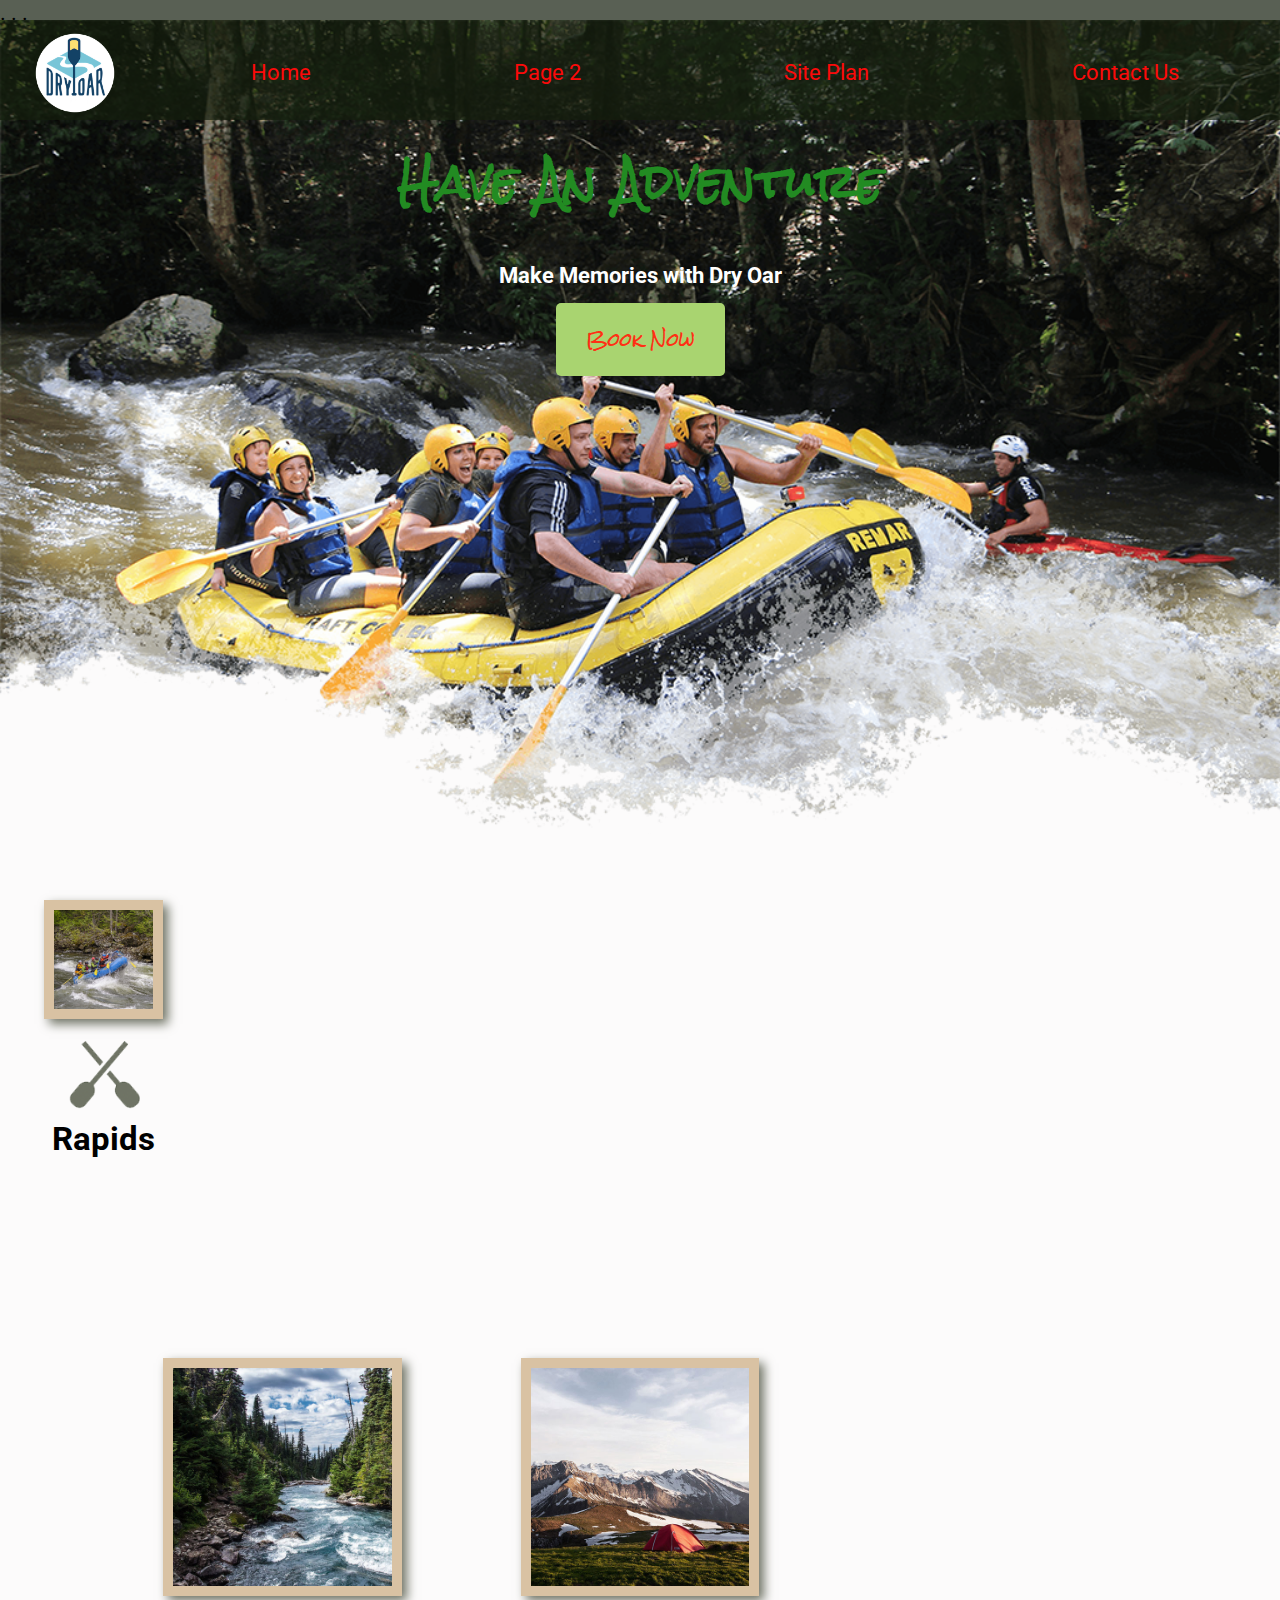
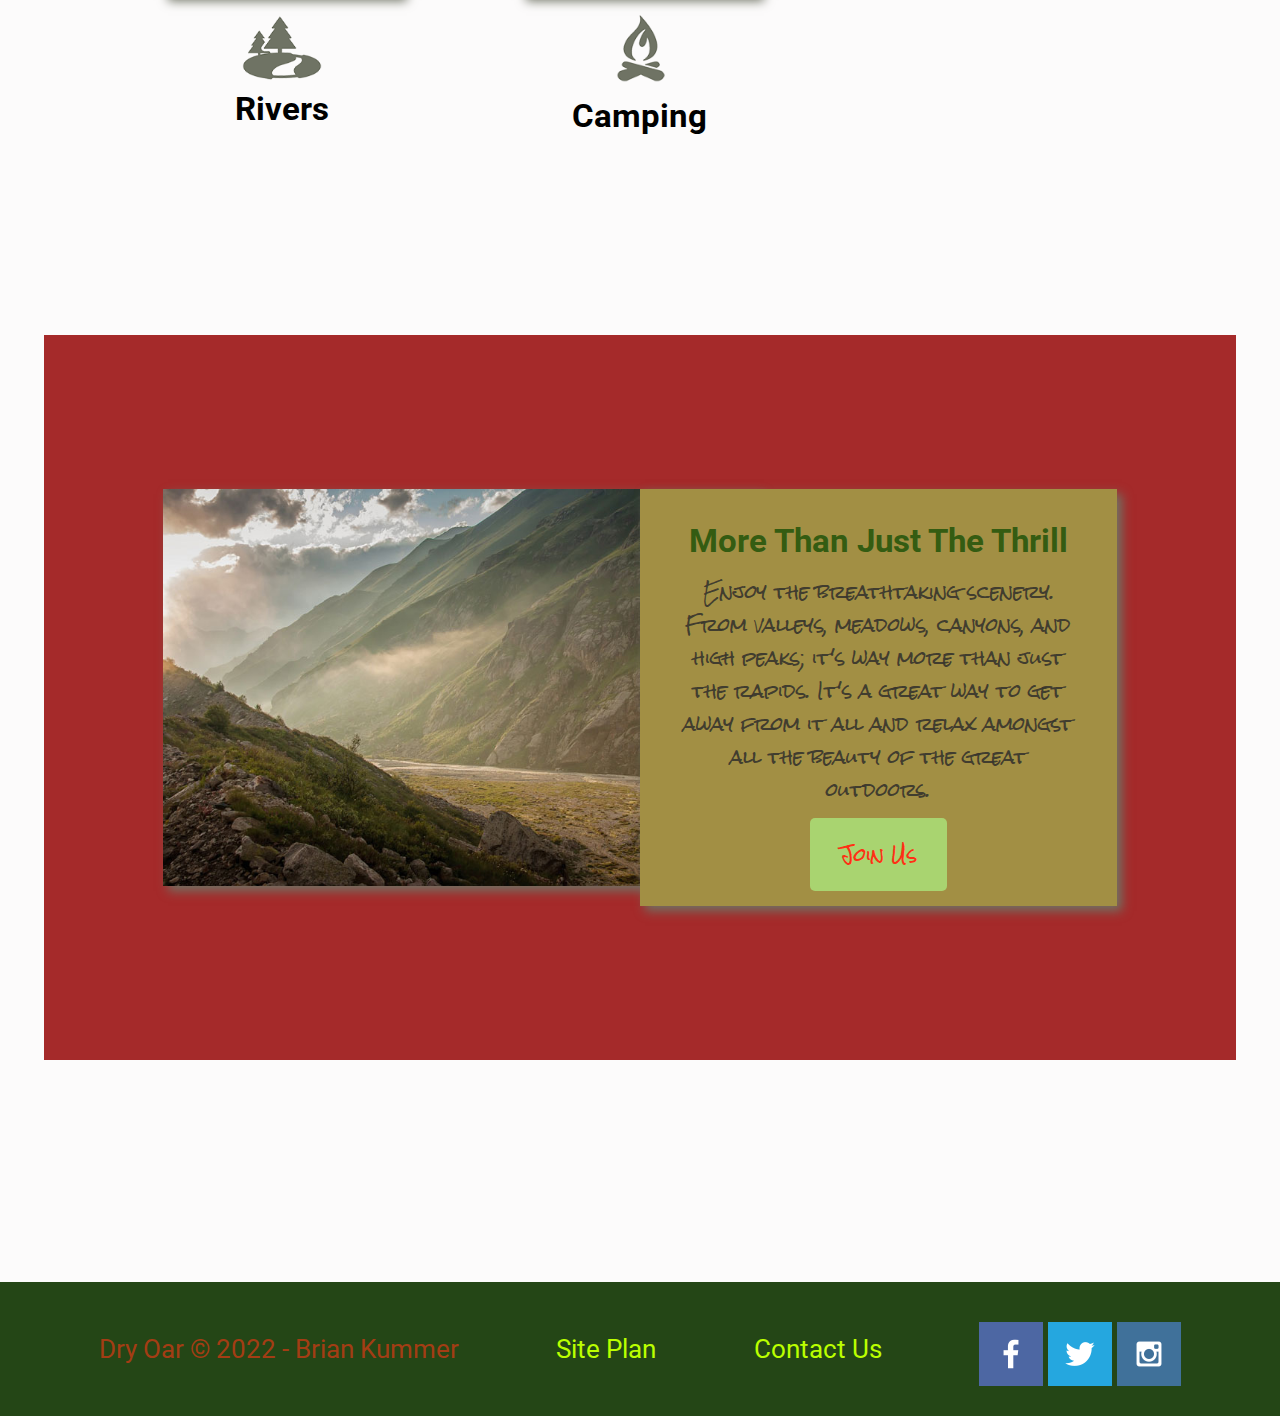
==== commit d4492845: "week 7" ====
--- a/wwr/index.html
+++ b/wwr/index.html
@@ -13,6 +13,7 @@
     . . .
         </footer>
     </div>
+</body>
     <header>
         <a id="logo_link" href="index.html">
             <img class="logo" src="images/logo.png" alt="Dry Oar Logo">
@@ -61,7 +62,7 @@
         </section>
     </main>
     <footer>
-        <p>Dry Oar &copy; 20XX - Your First and Last Name Here</p>
+        <p>Dry Oar &copy; 2022 - Brian Kummer</p>
         <p><a href="site-plan-rafting.html">Site Plan</a></p>
         <p><a href="contactus.html">Contact Us</a></p>
         <div class="social">
--- a/wwr/styles/style.css
+++ b/wwr/styles/style.css
@@ -1,12 +1,25 @@
+
+@import url('https://fonts.googleapis.com/css2?family=Roboto&family=Rock+Salt&display=swap');
+
+
+
 #background {
     height: 725px;
+    grid-column: 1/11;
+    grid-row: 4/9;
 }
 
 body {
-    background-color: #fcfbfb; 
+    background-color: #fcfbfb;
+    font-family: Roboto, Arial, sans-serif;
+    font-size: 22px;
+    margin: 0;
+    padding: 0;
 }
 header {
     background-color:rgba(20,30,13, .7);
+    display: grid;
+    grid-template-columns: 150px auto;
 }
 nav a:hover {
     background-color: blue;
@@ -14,9 +27,14 @@
 }
 
 .book, .join{
-    background-color: rgb(184, 222, 135);
-    color: #ffb114;
+    background-color: rgb(169, 212, 112);
+    color: #ff2f14;
     text-decoration: none;
+    font-family: 'Rock Salt', 'Bradley Hand', sans-serif;
+    font-size: 18px;
+    padding: 15px 30px;
+    margin-top: 50px;
+    border-radius: 5px;
 }
 
 .book:hover, .join:hover{
@@ -26,29 +44,42 @@
 
 #background{
     background-color: brown;
+    height: 725px;
 }
 
 .msg{
-    background-color: cyan;
+    background-color: rgb(162, 143, 68);
+    line-height: 1.5em;
+    padding: 35px;
+    grid-column: 6/10;
+    grid-row: 6/7;
+    box-shadow: 5px 5px 10px #6f7364;
 }
 
 footer{
-    background-color: darkcyan;
-    color: blue;
+    background-color: rgb(36, 70, 22);
+    color: rgb(163, 61, 20);
+    
 }
 
 nav a{
-    color: black;
+    color: rgb(252, 10, 10);
     text-align: center;
     text-decoration: none;
+    padding: 35px;
 }
 
 .home-title{
     color: forestgreen;
+    font-family: 'Rock Salt', 'Bradley Hand', sans-serif;
+    font-size: 2em;
+    margin-top: 10px;
 }
 
 h4{
     color: gray;
+
+    
 }
 
 .msg h2{
@@ -56,7 +87,10 @@
 }
 
 .msg p{
-    color: rgb(194, 147, 48);
+    color: rgba(56, 53, 45, 0.923);
+    font-family: 'Rock Salt', 'Bradley Hand', sans-serif;
+    font-size: .8em;
+    padding-bottom: 15px;
 }
 
 footer a{
@@ -82,6 +116,7 @@
 
 .icon {
     width: 80px;
+    padding-top: 10px;
 }
 
 footer p{
@@ -92,5 +127,154 @@
     text-decoration: underline;
 }    
 
-
-
+h2 {
+    margin: 0;
+}
+
+#logo_link {
+
+    padding-top: 5px;
+    justify-self: center;
+    align-self: center;
+}
+
+footer {
+    padding: 25px 50px;
+    margin-top: 200px;
+    display: flex;
+    justify-content: space-around;
+    align-items: center;
+}
+
+footer .social img{
+    padding-top: 15px;
+}
+
+.rivers-card, .camping-card, .raipds-card {
+    margin: 200px 0;
+    
+}
+
+.card-img{
+    border: 10px solid #d9c2a3;
+    transition: transform .5s;
+    box-shadow: 5px 5px 10px #6f7364;
+}
+
+main section img {
+    box-sizing: border-box;
+}
+
+nav {
+    display: flex;
+    justify-content: space-around;
+}
+
+#hero {
+    display: grid;
+    grid-template-columns: 1fr 3fr 1fr;
+    margin-top: -100px;
+}
+
+#hero-box {
+    grid-column: 1/4;
+    grid-row: 1/3;
+    z-index: -1;
+}
+
+#hero-msg h4 {
+    text-align: center;
+    color: white;
+}
+
+#hero-msg {
+    grid-column: 2/3;
+    grid-row: 1/2;
+    margin-top: 100px;
+}
+
+.home-grid{
+    padding: 1em 2em;
+    display: grid;
+    grid-template-columns: 1fr 1fr 1fr 1fr 1fr 1fr 1fr 1fr 1fr 1fr;
+}
+
+.card-img, .mountains {
+    width: 100%;
+}
+
+.rivers-card {
+    grid-column: 2/4;
+    grid-row: 2/3;
+}
+
+.camping-card {
+    grid-column: 5/7;
+    grid-row: 2/3;
+}
+
+.raipds-card {
+    grid-column: 8/10;
+    grid-row: 2/3;
+}
+
+.mountains {
+
+    grid-column: 2/7;
+    grid-row: 5/8;
+    box-shadow: 5px 5px 10px #6f7364;
+}
+
+.card-img:hover {
+    opacity: .6;
+    transform: scale(1.1);
+}
+
+#hero-img {
+    width: 100%;
+}
+.logo {
+    width: 80px;
+}
+
+@media screen and (max-width: 900px) {
+    #hero, .home-grid {
+        display: block;
+        height: auto;
+    }
+    nav, footer {
+        flex-direction: column;
+    }
+    nav a {
+        display: block;
+        padding: 15px;
+    }
+    #hero {
+        margin-top: 0;
+    }
+    #hero-msg {
+        margin-top: 0;
+    }
+    #hero-msg h4 {
+        display: none;
+    }
+    .home-title {
+        font-size: 25px;
+        color: #6f7364;
+    }
+    .rivers-card, .camping-card, .rapids-card { 
+        margin: 50px auto;
+        width: 60%;
+    }
+    #background {
+        display: none;
+    }
+    .mountains, .msg {
+        width: 80%;
+        display: block;
+        margin: 0 auto;
+    }
+    footer {
+        margin-top: 25px;
+    }
+}
